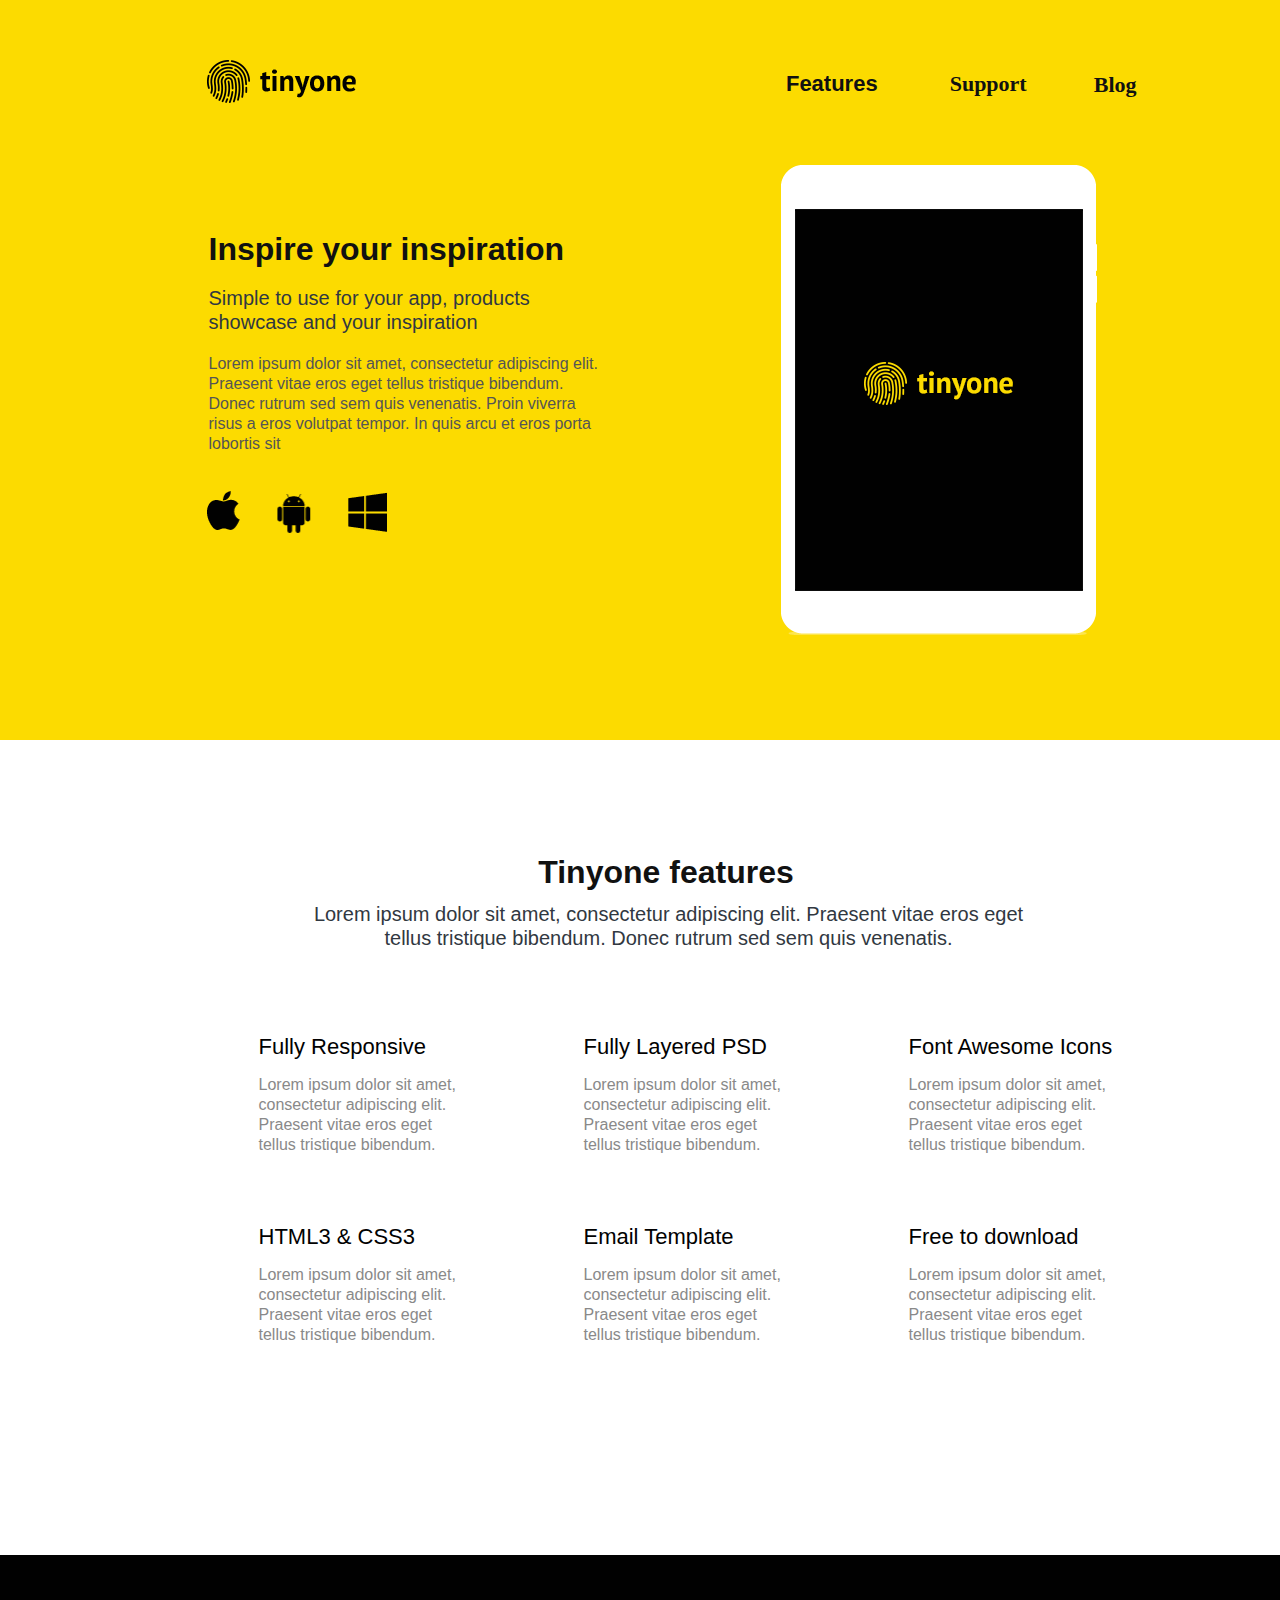
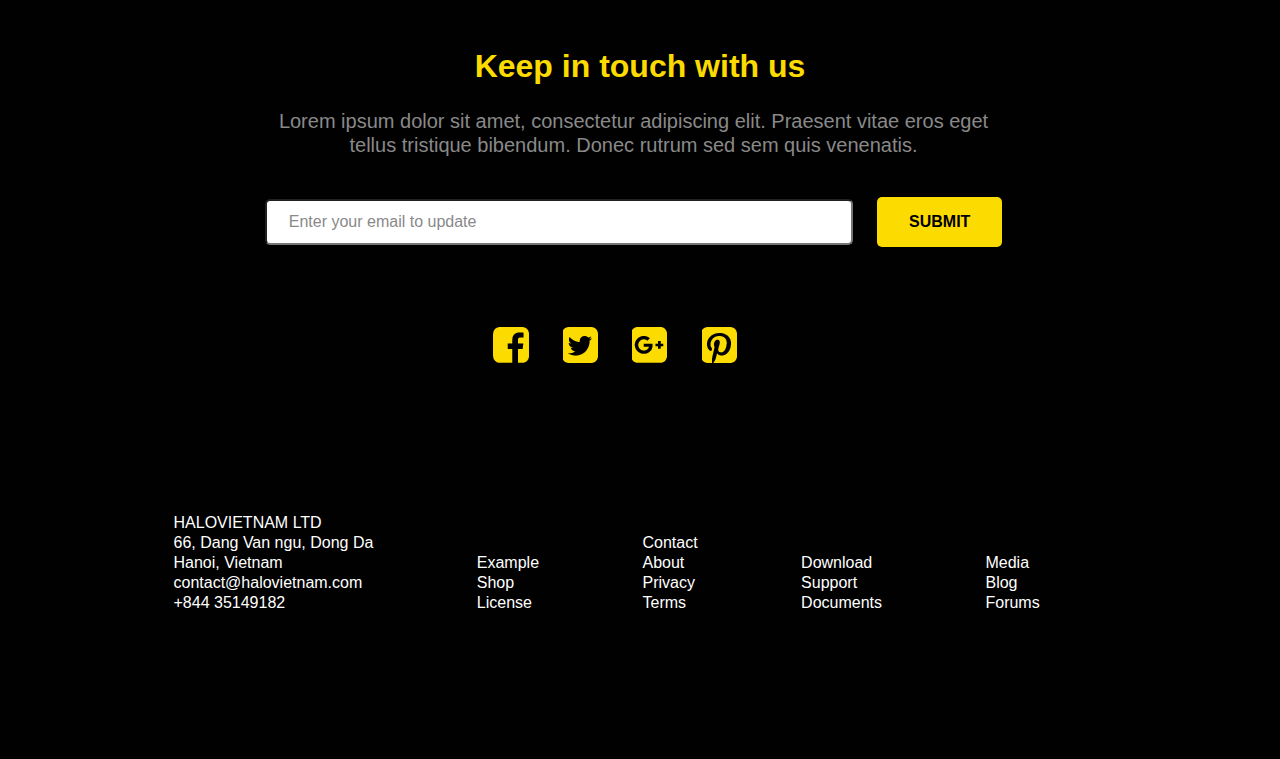
==== index.html @ fc3493f4 "Add files site" ====
<!DOCTYPE html>
<html lang="en">
<head>
	<meta charset="utf-8">
	<link rel="stylesheet" href="css/style.css">
	<title>Tinyone</title>
</head>
<body>
	<header class="main-header">
		<div class="container">
			<div class="header-logo">
				<img src="img/logo.png" alt="">
			</div>
			<nav class="main-nav">
				<ul>
					<li><a href="#"> Blog</a></li>
					<li><a href="#">Support</a> </li>
					<li><a href="#"> Features</a></li>
				</ul>
			</nav>
		<div class="promo">
			<div class="promo-text">
				<h2 class="promo-title">Inspire your inspiration</h2>
				<p class="promo-text-1">Simple to use for your app, products showcase
					 and
					your inspiration</p>
				<p class="promo-text-2">Lorem ipsum dolor sit amet, consectetur
					 adipiscing elit. Praesent vitae eros eget tellus tristique bibendum.
					  Donec rutrum sed sem quis venenatis. Proin viverra risus a eros
						 volutpat tempor. In quis arcu et eros porta lobortis sit </p>
				<div class="platforms-icon">
					<div class="icon-ios">iOS</div>
					<div class="icon-android">Android</div>
					<div class="icon-windows">Windows</div>
			</div>
			</div>

				<div class="ipad-promo">
					<img src="img/ipad.png" width="316px" height="470px" alt="">
				</div>


				<div class="slider-promo"></div>
				<div class="slider-promo"></div>
				<div class="slider-promo"></div>
			</div>
		  </div>
	</header>
	<main class="container">
		<div class="features-header">
			<h2 class="features-title">Tinyone features</h2>
			<p>Lorem ipsum dolor sit amet, consectetur adipiscing elit. Praesent vitae eros eget tellus tristique bibendum. Donec rutrum sed sem quis venenatis.</p>
		</div>
		<section class="features">
			<div class="features-item">
				<div class="pad-icon features-icon"></div>
				<b class="features-name">Fully Responsive</b>
				<p class="features-description">Lorem ipsum dolor sit amet, consectetur adipiscing elit. Praesent vitae eros eget tellus tristique bibendum.</p>
			</div>

			<div class="features-item">
				<div class="psd-icon features-icon"></div>
				<b class="features-name">Fully Layered PSD</b>
				<p class="features-description">Lorem ipsum dolor sit amet, consectetur adipiscing elit. Praesent vitae eros eget tellus tristique bibendum.</p>
			</div>

			<div class="features-item">
				<div class="folder-icon features-icon"></div>
				<b class="features-name">Font Awesome Icons</b>
				<p class="features-description">Lorem ipsum dolor sit amet, consectetur adipiscing elit. Praesent vitae eros eget tellus tristique bibendum.</p>
			</div>

			<div class="features-item">
				<div class="tag-icon features-icon"></div>
				<b class="features-name">HTML3 &amp; CSS3</b>
				<p class="features-description">Lorem ipsum dolor sit amet, consectetur adipiscing elit. Praesent vitae eros eget tellus tristique bibendum.</p>
			</div>

			<div class="features-item">
				<div class="mail-icon features-icon"></div>
				<b class="features-name">Email Template</b>
				<p class="features-description">Lorem ipsum dolor sit amet, consectetur adipiscing elit. Praesent vitae eros eget tellus tristique bibendum.</p>
			</div>

			<div class="features-item">
				<div class="download-icon features-icon"></div>
				<b class="features-name">Free to download</b>
				<p class="features-description">Lorem ipsum dolor sit amet, consectetur adipiscing elit. Praesent vitae eros eget tellus tristique bibendum.</p>
			</div>
		</section>
	</main>
	<div class="feedback">
		<div class="container">
				<h2 class="feedback-title">Keep in touch with us</h2>
				<p >Lorem ipsum dolor sit amet, consectetur adipiscing elit. Praesent vitae eros eget tellus tristique bibendum. Donec rutrum sed sem quis venenatis.</p>
			<form class="feedback-form" action="#" method="post">
					<input type="Email" name="Email" placeholder="Enter your email to update">
					<button class="submit">Submit</button>
			</form>
		</div>
	</div>
	<footer>
		<div class="container">
			<div class="footer-social">
				<a class="social-btn social-fb" href="#">FaceBook</a>
				<a class="social-btn social-tw" href="#">Twiter</a>
				<a class="social-btn social-google" href="#">Google</a>
				<a class="social-btn social-pt" href="#">PT</a>
			</div>
		<div class="footer-bottom">
			<div class="footer-info">
				<p>HALOVIETNAM LTD<br>
			66, Dang Van ngu, Dong Da<br>
			Hanoi, Vietnam<br>
			contact@halovietnam.com<br>
			+844 35149182</p>
			</div>
			<div class="footer-nav">
				<div class="link-block-1">
					<ul>
						<li><a href="#">Example</a></li>
						<li><a href="#">Shop</a></li>
						<li><a href="#">License</a></li>
					</ul>
				</div>
				<div class="link-block-2">
					<ul>
						<li><a href="#">Contact</a></li>
						<li><a href="#">About</a></li>
						<li><a href="#">Privacy</a></li>
						<li><a href="#">Terms</a></li>
					</ul>
				</div>
				<div class="link-block-3">
					<ul>
						<li><a href="#">Download</a></li>
						<li><a href="#">Support</a></li>
						<li><a href="#">Documents</a></li>
					</ul>
				</div>
				<div class="link-block-4">
					<ul>
						<li><a href="#">Media</a></li>
						<li><a href="#">Blog</a></li>
						<li><a href="#">Forums</a></li>
					</ul>
				</div>
			</div>
		</div>
	</footer>
</body>
</html>
---- css/style.css ----
body {
	min-width: 960px;
	padding: 0;
	margin: 0;
	font-family: "PT Sans", sans-serif;
	font-size: 16px;
	line-height: 20px;
	color: #111;
	box-sizing: content-box;
}

.container{
	width: 993px;
	margin: 0 auto;

}

.main-header{
	background-color: #fcdb00;
	min-height: 740px;
}

.header-logo{
	padding-top: 60px;
	padding-left: 63px;
	float: left;

}

.main-nav{

}

.main-nav ul{

	padding: 0;
	margin: 0;
}

.main-nav li{
	font-family: Helvetica Neue, serif;
	margin-top: 75px;
	margin-left: 70px;
	padding: 0;
	display: inline-block;
	float: right;
	list-style: none;
	font-size: 22px;
	line-height: 20px;
	font-weight: bold;
}

.main-nav li:nth-of-type(2){
	margin-left: 70px;
	margin-top: 74px;
	padding-left: 2px;
}

.main-nav li:first-child{
	margin-left: 67px;
}

.main-nav li:last-child{
	font-family: "PT Sans", sans-serif;
	font-weight: normal;
	margin-top: 74px;
}

.main-nav a{
	text-decoration: none;
	color: #111;
	font-size: 22px;
	line-height: 20px;
	font-weight: bold;
}

.promo {
	clear: both;
	background-color: #fcdb00;

}

.promo-text{
	padding-top: 132px;
	margin-left: 65px;
	width: 395px;
	float: left;

}

.ipad-promo{
	padding-top: 57px;
	float: right;
	padding-right: 40px;
}

.promo-title{
	font-weight: bold;
	font-size: 32px;
	line-height: 18px;
	margin:0;

}

.promo-text-1{
	margin-top: 28px;
	padding-right: 2px;
	font-size: 20px ;
	line-height: 24px;
	color: #313841;
}

.promo-text-2{
	margin-top: 15px;
	font-size: 16px;
	line-height: 20px;
	color: #555555;
}

.platforms-icon div{
	height: 50px;
	width: 50px;
	padding-top: 34px;
	float: left;
	font-size:0px;
	background-size: 180px;
}

.icon-ios{
	background-image: url(../img/store-buttons.png);
	background-repeat: no-repeat;
	background-position: -10% 50% ;
	margin-left: -15px;
}

.icon-android{
	background-image: url(../img/store-buttons.png);
	background-repeat: no-repeat;
	background-position: 40% 50%;
	padding-left: 37px;
}

.icon-windows{
	background-image: url(../img/store-buttons.png);
	background-repeat: no-repeat;
	background-position: 105% 50%;
	padding-left: 12px;
}

.features{
	height: 470px;
}


.features-header{
	text-align: center;
	padding-bottom: 65px;
	padding-top: 89px;
	padding-left: 52px;
}

.features-title{
	font-size: 32px;
	line-height: 32px;
}

.features-header p{
	width: 750px;
	margin-top: -12px;
	padding-left: 98px;
	font-size: 20px;
	line-height: 24px;
	color: #313841;
}

.features-icon{
	position: absolute;
	float:left;
	width: 75px;
	height: 50px;
}

.pad-icon{
	background-image: url(../img/sprite.png);
	background-repeat: no-repeat;
	background-position: 16px -7px;
}

.psd-icon{
	background-image: url(../img/sprite.png);
	background-repeat: no-repeat;
	background-position: -54px -3px;
}

.folder-icon{
	background-image: url(../img/sprite.png);
	background-repeat: no-repeat;
	background-position: 100% -4px;
}

.tag-icon{
	background-image: url(../img/sprite.png);
	background-repeat: no-repeat;
	background-position: 12px 85%;
}

.mail-icon{
	background-image: url(../img/sprite.png);
	background-repeat: no-repeat;
	background-position: 53% 93%;
}

.download-icon{
	background-image: url(../img/sprite.png);
	background-repeat: no-repeat;
	background-position: 97% 93%;
}


.features-name{
	margin-left: 80px;
	font-weight: normal;
	font-size: 22px;
	line-height: 24px;
	color: #010101;
}

.features-description{
	margin-left: 80px;
	font-size: 16px;
	line-height: 20px;
	color: #898989;
}

.features-item{
	float: left;
	width: 290px;
	height: 190px;
	padding: 0;
	margin-left: 35px;
}

.feedback{
	clear: both;
	margin-top: 50px;
	background-color: #010101;
	text-align: center;
}

.feedback-title{
	padding-top: 95px;
	font-size: 32px;
	font-weight: bold;
	line-height: 32px;
	color: #fcdb00;
}

.feedback p{
	display: block;
	height: auto;
	width: 740px;
	padding-left: 120px;
	padding-bottom: 20px;
	font-size: 20px;
	line-height: 24px;
	color: #898989;
}

.feedback-form{
	width: 740px;
	padding-left: 120px;
}

input[type="Email"]{
	width:580px;
	height: 40px;
	border-radius: 5px;
}

.submit{
	border: none;
	width: 125px;
	height: 50px;
	margin-left: 20px;
	border-radius: 5px;
}

input[type="Email"]::-webkit-input-placeholder {
	padding-left: 20px;
	font-size: 16px;
	line-height: 20px;
    color: #898989;
	}

.submit{
	font-size: 16px;
	line-height: 24px;
	font-weight: bold;
	text-transform: uppercase;
	background-color: #fcdb00;
}

footer{
	background-color: #010101;
	font-size: 16px;
	line-height: 20px;
	color: #fff;
}

.footer-social{
	padding-top: 75px;
	text-align: center;
	margin-left: -45px;
}

.social-btn{
	display: inline-block;
	width: 40px;
	height: 40px;
	font-size: 0px;
}

.social-fb{
	background-image: url(../img/social-icon.png);
	background-repeat: no-repeat;
	background-position: 0 0;
}

.social-tw{
	background-image: url(../img/social-icon.png);
	background-repeat: no-repeat;
	background-position: -70px 0;
}

.social-google{
	background-image: url(../img/social-icon.png);
	background-repeat: no-repeat;
	background-position: -137px 0;
}

.social-pt{
	background-image: url(../img/social-icon.png);
	background-repeat: no-repeat;
	background-position: -205px 0;
}

.social-btn:not(:first-child){
	margin-left: 25px;
}

.footer-bottom{
	margin-top: 130px;
	padding-bottom: 130px;
	margin-left: 30px;
}

.footer-bottom div{
	display: inline-block;
}

.footer-nav li{
	list-style: none;
}

.footer-nav ul{
	padding: 0;
	margin: 0;
}

.footer-nav div{
	margin-left: 99px;
}

.footer-nav a{
	text-decoration: none;
	color: #fff;
}
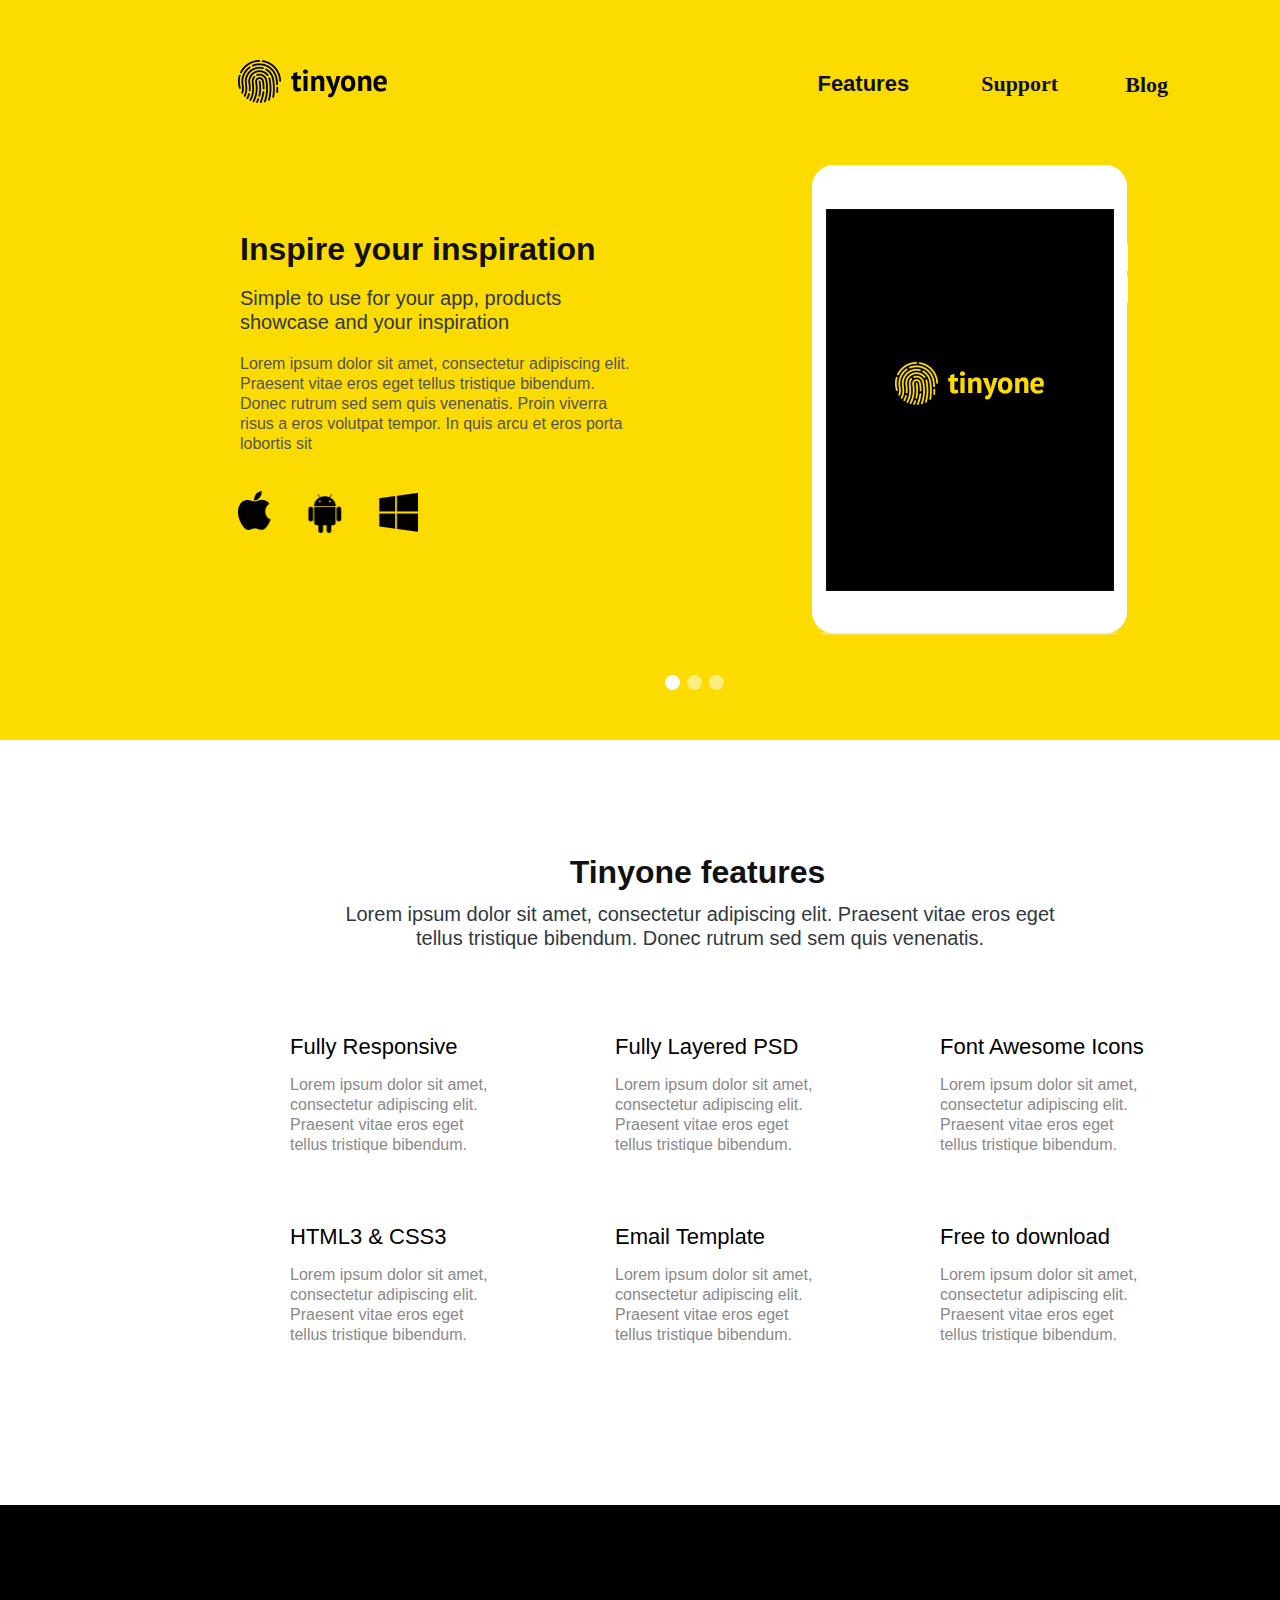
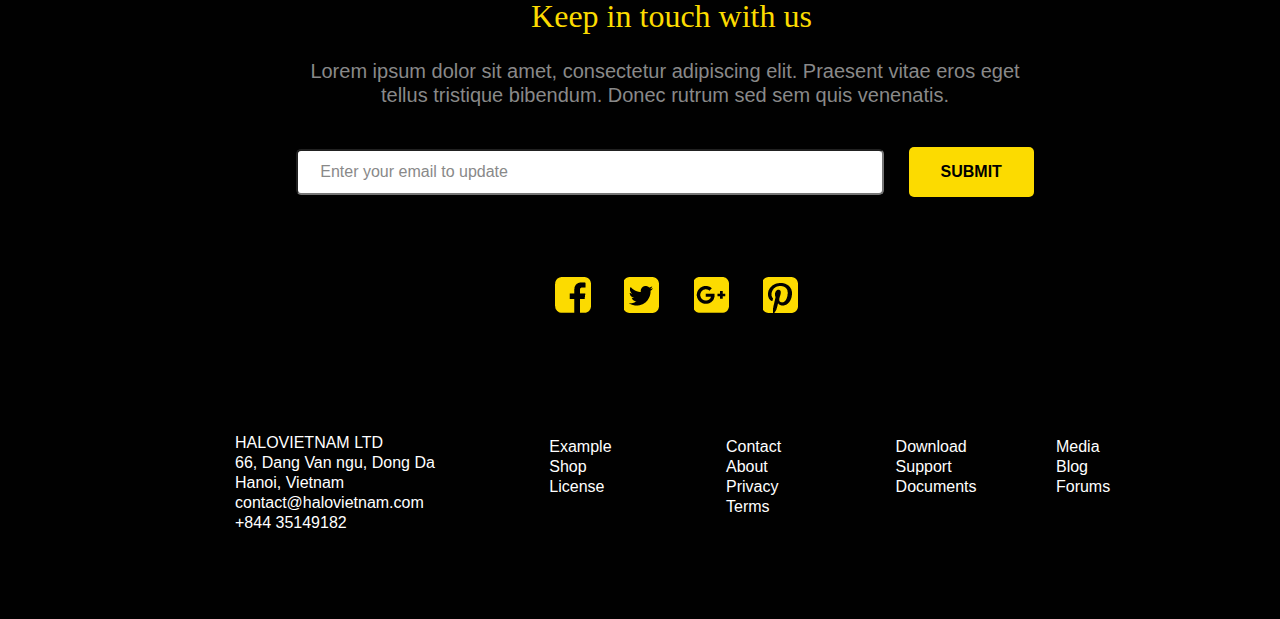
==== commit 99b0ecfa: "Add slider buttons" ====
--- a/index.html
+++ b/index.html
@@ -38,61 +38,79 @@
 				<div class="ipad-promo">
 					<img src="img/ipad.png" width="316px" height="470px" alt="">
 				</div>
-
-
-				<div class="slider-promo"></div>
-				<div class="slider-promo"></div>
-				<div class="slider-promo"></div>
+			  <input type="radio" name="point" id="slide1" checked>
+			<input type="radio" name="point" id="slide2">
+			<input type="radio" name="point" id="slide3">
+		 <div class="controls">
+		     <label for="slide1"></label>
+		     <label for="slide2"></label>
+		     <label for="slide3"></label>
+		 </div>
 			</div>
 		  </div>
 	</header>
 	<main class="container">
 		<div class="features-header">
 			<h2 class="features-title">Tinyone features</h2>
-			<p>Lorem ipsum dolor sit amet, consectetur adipiscing elit. Praesent vitae eros eget tellus tristique bibendum. Donec rutrum sed sem quis venenatis.</p>
+			<p>Lorem ipsum dolor sit amet, consectetur adipiscing elit. Praesent
+				vitae eros eget tellus tristique bibendum. Donec rutrum sed sem quis
+				venenatis.</p>
 		</div>
 		<section class="features">
 			<div class="features-item">
 				<div class="pad-icon features-icon"></div>
 				<b class="features-name">Fully Responsive</b>
-				<p class="features-description">Lorem ipsum dolor sit amet, consectetur adipiscing elit. Praesent vitae eros eget tellus tristique bibendum.</p>
+				<p class="features-description">Lorem ipsum dolor sit amet, consectetur
+					 adipiscing elit. Praesent vitae eros eget tellus tristique bibendum.</p>
 			</div>
 
 			<div class="features-item">
 				<div class="psd-icon features-icon"></div>
 				<b class="features-name">Fully Layered PSD</b>
-				<p class="features-description">Lorem ipsum dolor sit amet, consectetur adipiscing elit. Praesent vitae eros eget tellus tristique bibendum.</p>
+				<p class="features-description">Lorem ipsum dolor sit amet,
+					consectetur adipiscing elit. Praesent vitae eros eget tellus
+					tristique bibendum.</p>
 			</div>
 
 			<div class="features-item">
 				<div class="folder-icon features-icon"></div>
 				<b class="features-name">Font Awesome Icons</b>
-				<p class="features-description">Lorem ipsum dolor sit amet, consectetur adipiscing elit. Praesent vitae eros eget tellus tristique bibendum.</p>
+				<p class="features-description">Lorem ipsum dolor sit amet,
+					consectetur adipiscing elit. Praesent vitae eros eget tellus
+					tristique bibendum.</p>
 			</div>
 
 			<div class="features-item">
 				<div class="tag-icon features-icon"></div>
 				<b class="features-name">HTML3 &amp; CSS3</b>
-				<p class="features-description">Lorem ipsum dolor sit amet, consectetur adipiscing elit. Praesent vitae eros eget tellus tristique bibendum.</p>
+				<p class="features-description">Lorem ipsum dolor sit amet,
+					consectetur adipiscing elit. Praesent vitae eros eget tellus
+					tristique bibendum.</p>
 			</div>
 
 			<div class="features-item">
 				<div class="mail-icon features-icon"></div>
 				<b class="features-name">Email Template</b>
-				<p class="features-description">Lorem ipsum dolor sit amet, consectetur adipiscing elit. Praesent vitae eros eget tellus tristique bibendum.</p>
+				<p class="features-description">Lorem ipsum dolor sit amet,
+					consectetur adipiscing elit. Praesent vitae eros eget tellus
+					tristique bibendum.</p>
 			</div>
 
 			<div class="features-item">
 				<div class="download-icon features-icon"></div>
 				<b class="features-name">Free to download</b>
-				<p class="features-description">Lorem ipsum dolor sit amet, consectetur adipiscing elit. Praesent vitae eros eget tellus tristique bibendum.</p>
+				<p class="features-description">Lorem ipsum dolor sit amet,
+					consectetur adipiscing elit. Praesent vitae eros eget tellus
+					tristique bibendum.</p>
 			</div>
 		</section>
 	</main>
 	<div class="feedback">
 		<div class="container">
 				<h2 class="feedback-title">Keep in touch with us</h2>
-				<p >Lorem ipsum dolor sit amet, consectetur adipiscing elit. Praesent vitae eros eget tellus tristique bibendum. Donec rutrum sed sem quis venenatis.</p>
+				<p >Lorem ipsum dolor sit amet, consectetur adipiscing elit.
+					Praesent vitae eros eget tellus tristique bibendum. Donec rutrum
+					sed sem quis venenatis.</p>
 			<form class="feedback-form" action="#" method="post">
 					<input type="Email" name="Email" placeholder="Enter your email to update">
 					<button class="submit">Submit</button>
--- a/css/style.css
+++ b/css/style.css
@@ -1,154 +1,213 @@
 body {
-	min-width: 960px;
-	padding: 0;
-	margin: 0;
-	font-family: "PT Sans", sans-serif;
-	font-size: 16px;
-	line-height: 20px;
-	color: #111;
-	box-sizing: content-box;
+  width: 1343px;
+  padding: 0;
+  margin: 0;
+  font-family: "PT Sans", sans-serif;
+  font-size: 16px;
+  line-height: 20px;
+  color: #111;
+  box-sizing: border-box;
 }
 
 .container{
-	width: 993px;
-	margin: 0 auto;
+  width: 993px;
+  margin: 0 auto;
 
 }
 
 .main-header{
-	background-color: #fcdb00;
-	min-height: 740px;
+  background-color: #fcdb00;
+  min-height: 740px;
 }
 
 .header-logo{
-	padding-top: 60px;
-	padding-left: 63px;
-	float: left;
-
-}
-
-.main-nav{
+  padding-top: 60px;
+  padding-left: 63px;
+  float: left;
 
 }
 
 .main-nav ul{
 
-	padding: 0;
-	margin: 0;
+  padding: 0;
+  margin: 0;
 }
 
 .main-nav li{
-	font-family: Helvetica Neue, serif;
-	margin-top: 75px;
-	margin-left: 70px;
-	padding: 0;
-	display: inline-block;
-	float: right;
-	list-style: none;
-	font-size: 22px;
-	line-height: 20px;
-	font-weight: bold;
+  font-family: "Helvetica Neue", serif;
+  margin-top: 75px;
+  margin-left: 70px;
+  padding: 0;
+  display: inline-block;
+  float: right;
+  list-style: none;
+  font-size: 22px;
+  line-height: 20px;
+  font-weight: bold;
 }
 
 .main-nav li:nth-of-type(2){
-	margin-left: 70px;
-	margin-top: 74px;
-	padding-left: 2px;
+  margin-left: 70px;
+  margin-top: 74px;
+  padding-left: 2px;
 }
 
 .main-nav li:first-child{
-	margin-left: 67px;
+  margin-left: 67px;
 }
 
 .main-nav li:last-child{
-	font-family: "PT Sans", sans-serif;
-	font-weight: normal;
-	margin-top: 74px;
+  font-family: "PT Sans", sans-serif;
+  font-weight: normal;
+  margin-top: 74px;
 }
 
 .main-nav a{
-	text-decoration: none;
-	color: #111;
-	font-size: 22px;
-	line-height: 20px;
-	font-weight: bold;
+  text-decoration: none;
+  color: #111;
+  font-size: 22px;
+  line-height: 20px;
+  font-weight: bold;
 }
 
 .promo {
-	clear: both;
-	background-color: #fcdb00;
-
+  height: 620px;
+  width: inherit;
+  position: relative;
+  clear: both;
+}
+
+.clearfix{
+  clear: both;
+  height: 0;
 }
 
 .promo-text{
-	padding-top: 132px;
-	margin-left: 65px;
-	width: 395px;
-	float: left;
+  padding-top: 132px;
+  margin-left: 65px;
+  width: 395px;
+  float: left;
 
 }
 
 .ipad-promo{
-	padding-top: 57px;
-	float: right;
-	padding-right: 40px;
+  padding-top: 57px;
+  float: right;
+  padding-right: 40px;
 }
 
 .promo-title{
-	font-weight: bold;
-	font-size: 32px;
-	line-height: 18px;
-	margin:0;
+  font-weight: bold;
+  font-size: 32px;
+  line-height: 18px;
+  margin:0;
 
 }
 
 .promo-text-1{
-	margin-top: 28px;
-	padding-right: 2px;
-	font-size: 20px ;
-	line-height: 24px;
-	color: #313841;
+  margin-top: 28px;
+  padding-right: 2px;
+  font-size: 20px ;
+  line-height: 24px;
+  color: #313841;
 }
 
 .promo-text-2{
-	margin-top: 15px;
-	font-size: 16px;
-	line-height: 20px;
-	color: #555555;
+  margin-top: 15px;
+  font-size: 16px;
+  line-height: 20px;
+  color: #555555;
 }
 
 .platforms-icon div{
-	height: 50px;
-	width: 50px;
-	padding-top: 34px;
-	float: left;
-	font-size:0px;
-	background-size: 180px;
+  height: 50px;
+  width: 50px;
+  padding-top: 34px;
+  float: left;
+  font-size:0px;
+  background-size: 180px;
 }
 
 .icon-ios{
-	background-image: url(../img/store-buttons.png);
-	background-repeat: no-repeat;
-	background-position: -10% 50% ;
-	margin-left: -15px;
+  background-image: url(../img/store-buttons.png);
+  background-repeat: no-repeat;
+  background-position: -10% 50% ;
+  margin-left: -15px;
 }
 
 .icon-android{
-	background-image: url(../img/store-buttons.png);
-	background-repeat: no-repeat;
-	background-position: 40% 50%;
-	padding-left: 37px;
+  background-image: url(../img/store-buttons.png);
+  background-repeat: no-repeat;
+  background-position: 40% 50%;
+  padding-left: 37px;
 }
 
 .icon-windows{
-	background-image: url(../img/store-buttons.png);
-	background-repeat: no-repeat;
-	background-position: 105% 50%;
-	padding-left: 12px;
+  background-image: url(../img/store-buttons.png);
+  background-repeat: no-repeat;
+  background-position: 105% 50%;
+  padding-left: 12px;
+}
+
+
+/*Реализация слайдера*/
+
+.slider{
+  
+}
+
+.slides{
+  width: 100%;
+  height: 620px;
+  z-index: 1;
+  opacity: 0;
+}
+
+.slide1{
+  opacity: 1;
+}
+
+.overflow{
+  width: inherit;
+  height: inherit;
+  overflow: hidden;
+}
+
+
+
+
+/*Кнопки контроля*/
+.promo .controls {
+  position: absolute;
+  top: 567px;
+  left: 49%;
+
+}
+
+.promo > input{
+  display: none;
+}
+
+.promo label {
+  cursor: pointer;
+  display: inline-block;
+  height: 15px;
+  width: 15px;
+  margin-left: 3px;  
+  position: relative;
+  background-color: rgba(255, 255, 255, 0.5);
+  border-radius: 50%;
+}
+
+.promo label:hover, 
+#slide1:checked ~ .controls label:nth-of-type(1),
+#slide2:checked ~ .controls label:nth-of-type(2),
+#slide3:checked ~ .controls label:nth-of-type(3){
+  background: #fff;
 }
 
 .features{
-	height: 470px;
+	height: 420px;
 }
 
 
@@ -195,7 +254,7 @@
 .folder-icon{
 	background-image: url(../img/sprite.png);
 	background-repeat: no-repeat;
-	background-position: 100% -4px;
+	background-position: 103% -4px;
 }
 
 .tag-icon{
@@ -213,7 +272,7 @@
 .download-icon{
 	background-image: url(../img/sprite.png);
 	background-repeat: no-repeat;
-	background-position: 97% 93%;
+	background-position: 109% 93%;
 }
 
 
@@ -249,8 +308,9 @@
 
 .feedback-title{
 	padding-top: 95px;
+	font-family: "PT Sans";
 	font-size: 32px;
-	font-weight: bold;
+	font-weight: normal;
 	line-height: 32px;
 	color: #fcdb00;
 }
@@ -301,6 +361,8 @@
 }
 
 footer{
+	padding-left: 60px;
+	padding-bottom: 0px;
 	background-color: #010101;
 	font-size: 16px;
 	line-height: 20px;
@@ -349,13 +411,14 @@
 }
 
 .footer-bottom{
-	margin-top: 130px;
-	padding-bottom: 130px;
+	margin-top: 100px;
+	padding-bottom: 70px;
 	margin-left: 30px;
 }
 
 .footer-bottom div{
 	display: inline-block;
+	vertical-align: top;
 }
 
 .footer-nav li{
@@ -365,10 +428,15 @@
 .footer-nav ul{
 	padding: 0;
 	margin: 0;
+	padding-top: 20px;
 }
 
 .footer-nav div{
-	margin-left: 99px;
+	margin-left: 110px;
+}
+
+.footer-nav div:last-child{
+	margin-left: 75px;
 }
 
 .footer-nav a{
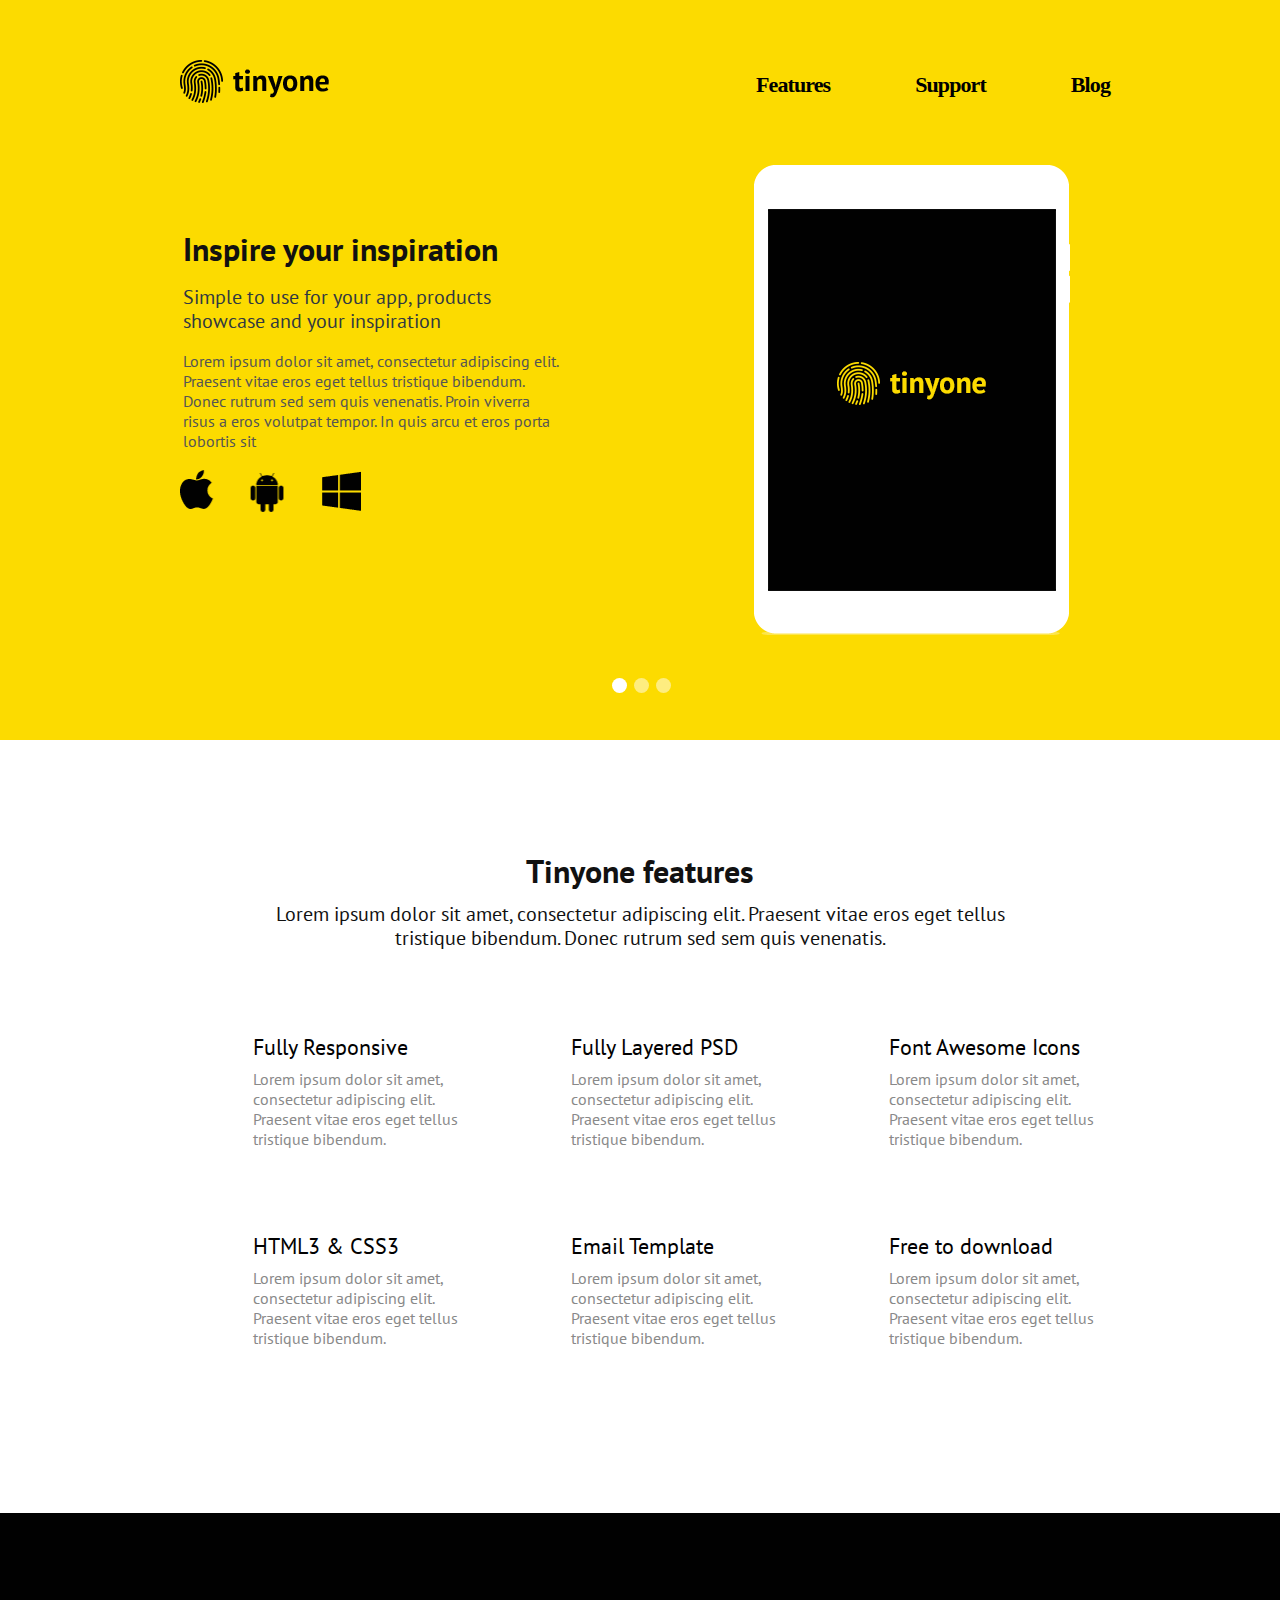
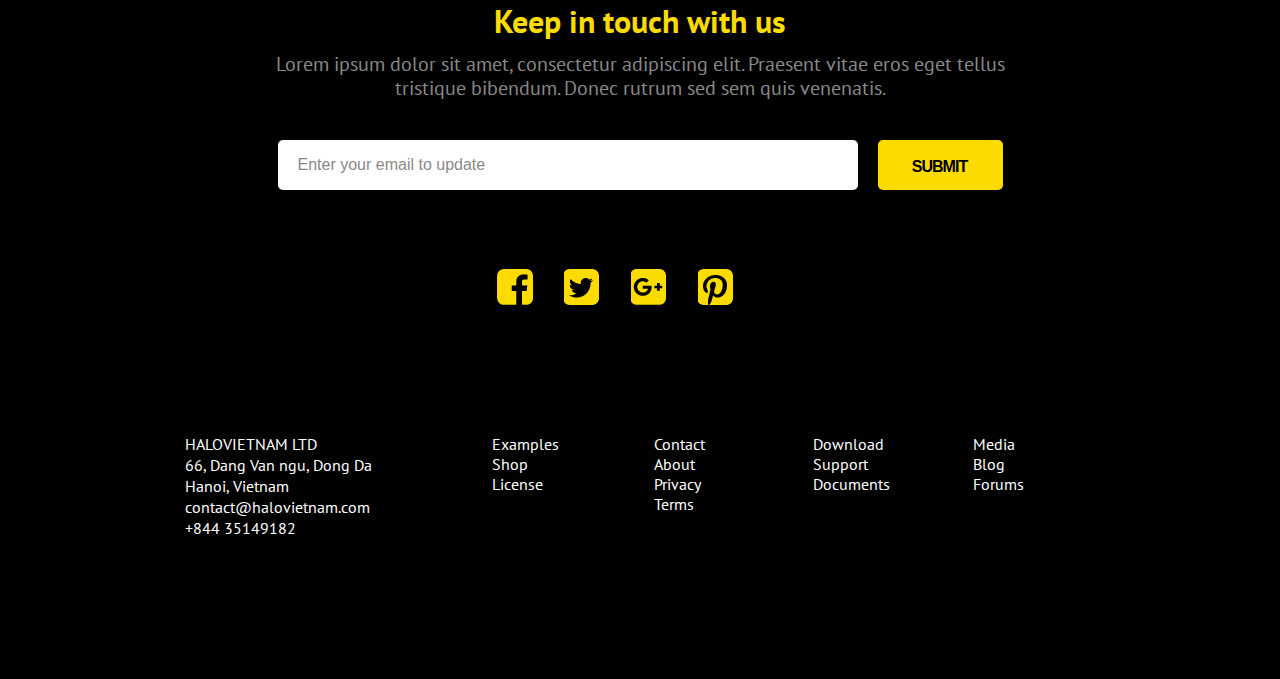
==== commit 0aca645e: "Переделал верстку на флексах" ====
--- a/index.html
+++ b/index.html
@@ -1,170 +1,173 @@
 <!DOCTYPE html>
 <html lang="en">
-<head>
-	<meta charset="utf-8">
-	<link rel="stylesheet" href="css/style.css">
-	<title>Tinyone</title>
-</head>
-<body>
-	<header class="main-header">
-		<div class="container">
-			<div class="header-logo">
-				<img src="img/logo.png" alt="">
-			</div>
-			<nav class="main-nav">
-				<ul>
-					<li><a href="#"> Blog</a></li>
-					<li><a href="#">Support</a> </li>
-					<li><a href="#"> Features</a></li>
-				</ul>
-			</nav>
-		<div class="promo">
-			<div class="promo-text">
-				<h2 class="promo-title">Inspire your inspiration</h2>
-				<p class="promo-text-1">Simple to use for your app, products showcase
-					 and
-					your inspiration</p>
-				<p class="promo-text-2">Lorem ipsum dolor sit amet, consectetur
-					 adipiscing elit. Praesent vitae eros eget tellus tristique bibendum.
-					  Donec rutrum sed sem quis venenatis. Proin viverra risus a eros
-						 volutpat tempor. In quis arcu et eros porta lobortis sit </p>
-				<div class="platforms-icon">
-					<div class="icon-ios">iOS</div>
-					<div class="icon-android">Android</div>
-					<div class="icon-windows">Windows</div>
-			</div>
-			</div>
-
-				<div class="ipad-promo">
-					<img src="img/ipad.png" width="316px" height="470px" alt="">
-				</div>
-			  <input type="radio" name="point" id="slide1" checked>
-			<input type="radio" name="point" id="slide2">
-			<input type="radio" name="point" id="slide3">
-		 <div class="controls">
-		     <label for="slide1"></label>
-		     <label for="slide2"></label>
-		     <label for="slide3"></label>
-		 </div>
-			</div>
-		  </div>
-	</header>
-	<main class="container">
-		<div class="features-header">
-			<h2 class="features-title">Tinyone features</h2>
-			<p>Lorem ipsum dolor sit amet, consectetur adipiscing elit. Praesent
-				vitae eros eget tellus tristique bibendum. Donec rutrum sed sem quis
-				venenatis.</p>
-		</div>
-		<section class="features">
-			<div class="features-item">
-				<div class="pad-icon features-icon"></div>
-				<b class="features-name">Fully Responsive</b>
-				<p class="features-description">Lorem ipsum dolor sit amet, consectetur
-					 adipiscing elit. Praesent vitae eros eget tellus tristique bibendum.</p>
-			</div>
-
-			<div class="features-item">
-				<div class="psd-icon features-icon"></div>
-				<b class="features-name">Fully Layered PSD</b>
-				<p class="features-description">Lorem ipsum dolor sit amet,
-					consectetur adipiscing elit. Praesent vitae eros eget tellus
-					tristique bibendum.</p>
-			</div>
-
-			<div class="features-item">
-				<div class="folder-icon features-icon"></div>
-				<b class="features-name">Font Awesome Icons</b>
-				<p class="features-description">Lorem ipsum dolor sit amet,
-					consectetur adipiscing elit. Praesent vitae eros eget tellus
-					tristique bibendum.</p>
-			</div>
-
-			<div class="features-item">
-				<div class="tag-icon features-icon"></div>
-				<b class="features-name">HTML3 &amp; CSS3</b>
-				<p class="features-description">Lorem ipsum dolor sit amet,
-					consectetur adipiscing elit. Praesent vitae eros eget tellus
-					tristique bibendum.</p>
-			</div>
-
-			<div class="features-item">
-				<div class="mail-icon features-icon"></div>
-				<b class="features-name">Email Template</b>
-				<p class="features-description">Lorem ipsum dolor sit amet,
-					consectetur adipiscing elit. Praesent vitae eros eget tellus
-					tristique bibendum.</p>
-			</div>
-
-			<div class="features-item">
-				<div class="download-icon features-icon"></div>
-				<b class="features-name">Free to download</b>
-				<p class="features-description">Lorem ipsum dolor sit amet,
-					consectetur adipiscing elit. Praesent vitae eros eget tellus
-					tristique bibendum.</p>
-			</div>
-		</section>
-	</main>
-	<div class="feedback">
-		<div class="container">
-				<h2 class="feedback-title">Keep in touch with us</h2>
-				<p >Lorem ipsum dolor sit amet, consectetur adipiscing elit.
-					Praesent vitae eros eget tellus tristique bibendum. Donec rutrum
-					sed sem quis venenatis.</p>
-			<form class="feedback-form" action="#" method="post">
-					<input type="Email" name="Email" placeholder="Enter your email to update">
-					<button class="submit">Submit</button>
-			</form>
-		</div>
-	</div>
-	<footer>
-		<div class="container">
-			<div class="footer-social">
-				<a class="social-btn social-fb" href="#">FaceBook</a>
-				<a class="social-btn social-tw" href="#">Twiter</a>
-				<a class="social-btn social-google" href="#">Google</a>
-				<a class="social-btn social-pt" href="#">PT</a>
-			</div>
-		<div class="footer-bottom">
-			<div class="footer-info">
-				<p>HALOVIETNAM LTD<br>
-			66, Dang Van ngu, Dong Da<br>
-			Hanoi, Vietnam<br>
-			contact@halovietnam.com<br>
-			+844 35149182</p>
-			</div>
-			<div class="footer-nav">
-				<div class="link-block-1">
-					<ul>
-						<li><a href="#">Example</a></li>
-						<li><a href="#">Shop</a></li>
-						<li><a href="#">License</a></li>
-					</ul>
-				</div>
-				<div class="link-block-2">
-					<ul>
-						<li><a href="#">Contact</a></li>
-						<li><a href="#">About</a></li>
-						<li><a href="#">Privacy</a></li>
-						<li><a href="#">Terms</a></li>
-					</ul>
-				</div>
-				<div class="link-block-3">
-					<ul>
-						<li><a href="#">Download</a></li>
-						<li><a href="#">Support</a></li>
-						<li><a href="#">Documents</a></li>
-					</ul>
-				</div>
-				<div class="link-block-4">
-					<ul>
-						<li><a href="#">Media</a></li>
-						<li><a href="#">Blog</a></li>
-						<li><a href="#">Forums</a></li>
-					</ul>
-				</div>
-			</div>
-		</div>
-	</footer>
-</body>
-</html>
+   <head>
+      <meta charset="utf-8">
+      <link href="https://fonts.googleapis.com/css?family=PT+Sans:400,700" rel="stylesheet">
+      <link rel="stylesheet" href="css/style.css">
+      <title>Tinyone</title>
+   </head>
+   <body>
+      <header class="main-header slide1-bg">
+         <div class="container">
+            <div class="header-wrapper">
+               <div class="header-logo">
+                  <img class="header-logo__image" src="img/logo.png" alt="Изображение Ipad">
+               </div>
+               <nav class="main-nav">
+                  <ul class="main-nav__list">
+                     <li class="main-nav__item"><a class="main-nav__link" href="#">Features</a></li>
+                     <li class="main-nav__item"><a class="main-nav__link" href="#">Support</a> </li>
+                     <li class="main-nav__item"><a class="main-nav__link" href="#">Blog</a></li>
+                  </ul>
+               </nav>
+            </div>
+            <div class="promo">
+               <div class="promo-slide">
+                  <div class="promo__info">
+                     <div class="promo-info__wrapper">
+                        <h2 class="promo__title">Inspire your inspiration</h2>
+                        <p class="promo__slogan">Simple to use for your app, products showcase
+                           and
+                           your inspiration
+                        </p>
+                        <p class="promo__text">Lorem ipsum dolor sit amet, consectetur
+                           adipiscing elit. Praesent vitae eros eget tellus tristique bibendum.
+                           Donec rutrum sed sem quis venenatis. Proin viverra risus a eros
+                           volutpat tempor. In quis arcu et eros porta lobortis sit 
+                        </p>
+                     </div>
+                     <div class="promo__platforms platforms">
+                        <div class="platforms__icon ios">iOS</div>
+                        <div class="platforms__icon android">Android</div>
+                        <div class="platforms__icon windows">Windows</div>
+                     </div>
+                  </div>
+                  <div class="ipad-promo">
+                     <img src="img/ipad.png" width="316" height="470" alt="">
+                  </div>
+               </div>
+               <div class="controls">
+                  <button class="controls__button slide1 slider-active"></button>
+                  <button class="controls__button slide2"></button>
+                  <button class="controls__button slide3"></button>
+               </div>
+            </div>
+         </div>
+      </header>
+      <main class="container">
+         <div class="features">
+            <div class="features__header">
+               <h2 class="features__title">Tinyone features</h2>
+               <p class="features__title-text">Lorem ipsum dolor sit amet, consectetur adipiscing elit. Praesent
+                  vitae eros eget tellus tristique bibendum. Donec rutrum sed sem quis
+                  venenatis.
+               </p>
+            </div>
+            <div class="features__list">
+               <section class="features__item">
+                  <div class="pad-icon features__icon"></div>
+                  <b class="features__name">Fully Responsive</b>
+                  <p class="features__description">Lorem ipsum dolor sit amet, consectetur
+                     adipiscing elit. Praesent vitae eros eget tellus tristique bibendum.
+                  </p>
+               </section>
+               <section class="features__item">
+                  <div class="psd-icon features__icon"></div>
+                  <b class="features__name">Fully Layered PSD</b>
+                  <p class="features__description">Lorem ipsum dolor sit amet,
+                     consectetur adipiscing elit. Praesent vitae eros eget tellus
+                     tristique bibendum.
+                  </p>
+               </section>
+               <section class="features__item">
+                  <div class="folder-icon features__icon"></div>
+                  <b class="features__name">Font Awesome Icons</b>
+                  <p class="features__description">Lorem ipsum dolor sit amet,
+                     consectetur adipiscing elit. Praesent vitae eros eget tellus
+                     tristique bibendum.
+                  </p>
+               </section>
+               <section class="features__item">
+                  <div class="tag-icon features__icon"></div>
+                  <b class="features__name">HTML3 &amp; CSS3</b>
+                  <p class="features__description">Lorem ipsum dolor sit amet,
+                     consectetur adipiscing elit. Praesent vitae eros eget tellus
+                     tristique bibendum.
+                  </p>
+               </section>
+               <section class="features__item">
+                  <div class="mail-icon features__icon"></div>
+                  <b class="features__name">Email Template</b>
+                  <p class="features__description">Lorem ipsum dolor sit amet,
+                     consectetur adipiscing elit. Praesent vitae eros eget tellus
+                     tristique bibendum.
+                  </p>
+               </section>
+               <section class="features__item">
+                  <div class="download-icon features__icon"></div>
+                  <b class="features__name">Free to download</b>
+                  <p class="features__description">Lorem ipsum dolor sit amet,
+                     consectetur adipiscing elit. Praesent vitae eros eget tellus
+                     tristique bibendum.
+                  </p>
+               </section>
+            </div>
+         </div>
+      </main>
+      <footer>
+         <div class="container">
+            <div class="feedback">
+               <h2 class="feedback__title">Keep in touch with us</h2>
+               <p class="feedback__text">Lorem ipsum dolor sit amet, consectetur adipiscing elit.
+                  Praesent vitae eros eget tellus tristique bibendum. Donec rutrum
+                  sed sem quis venenatis.
+               </p>
+               <form class="feedback__form" action="#" method="post">
+                  <input class="feedback__input" type="Email" name="Email" placeholder="Enter your email to update">
+                  <button class="feedback__button">Submit</button>
+               </form>
+            </div>
+            <div class="footer-social socials">
+               <a class="socials__btn socials__fb" href="#">FaceBook</a>
+               <a class="socials__btn socials__tw" href="#">Twiter</a>
+               <a class="socials__btn socials__google" href="#">Google</a>
+               <a class="socials__btn socials__pt" href="#">PT</a>
+            </div>
+            <div class="footer-bottom">
+               <div class="footer-bottom__info">
+                  <p class="footer-bottom__contacts">HALOVIETNAM LTD<br>
+                     66, Dang Van ngu, Dong Da<br>
+                     Hanoi, Vietnam<br>
+                     contact@halovietnam.com<br>
+                     +844 35149182
+                  </p>
+               </div>
+               <div class="footer-nav">
+                  <ul class="footer-nav__list">
+                     <li class="footer-nav__item"><a class="footer-link" href="#">Examples</a></li>
+                     <li class="footer-nav__item"><a class="footer-link" href="#">Shop</a></li>
+                     <li class="footer-nav__item"><a class="footer-link" href="#">License</a></li>
+                  </ul>
+                  <ul class="footer-nav__list">
+                     <li class="footer-nav__item"><a class="footer-link" href="#">Contact</a></li>
+                     <li class="footer-nav__item"><a class="footer-link" href="#">About</a></li>
+                     <li class="footer-nav__item"><a class="footer-link" href="#">Privacy</a></li>
+                     <li class="footer-nav__item"><a class="footer-link" href="#">Terms</a></li>
+                  </ul>
+                  <ul class="footer-nav__list">
+                     <li class="footer-nav__item"><a class="footer-link" href="#">Download</a></li>
+                     <li class="footer-nav__item"><a class="footer-link" href="#">Support</a></li>
+                     <li class="footer-nav__item"><a class="footer-link" href="#">Documents</a></li>
+                  </ul>
+                  <ul class="footer-nav__list">
+                     <li class="footer-nav__item"><a class="footer-link" href="#">Media</a></li>
+                     <li class="footer-nav__item"><a class="footer-link" href="#">Blog</a></li>
+                     <li class="footer-nav__item"><a class="footer-link" href="#">Forums</a></li>
+                  </ul>
+               </div>
+            </div>
+         </div>
+      </footer>
+      <script src="js/script.js"></script>
+   </body>
+</html>--- a/css/style.css
+++ b/css/style.css
@@ -1,445 +1,705 @@
-body {
-  width: 1343px;
-  padding: 0;
-  margin: 0;
-  font-family: "PT Sans", sans-serif;
-  font-size: 16px;
-  line-height: 20px;
-  color: #111;
-  box-sizing: border-box;
-}
-
-.container{
-  width: 993px;
-  margin: 0 auto;
-
-}
-
-.main-header{
-  background-color: #fcdb00;
-  min-height: 740px;
-}
-
-.header-logo{
-  padding-top: 60px;
-  padding-left: 63px;
-  float: left;
-
-}
-
-.main-nav ul{
-
-  padding: 0;
-  margin: 0;
-}
-
-.main-nav li{
-  font-family: "Helvetica Neue", serif;
-  margin-top: 75px;
-  margin-left: 70px;
-  padding: 0;
-  display: inline-block;
-  float: right;
-  list-style: none;
-  font-size: 22px;
-  line-height: 20px;
-  font-weight: bold;
-}
-
-.main-nav li:nth-of-type(2){
-  margin-left: 70px;
-  margin-top: 74px;
-  padding-left: 2px;
-}
-
-.main-nav li:first-child{
-  margin-left: 67px;
-}
-
-.main-nav li:last-child{
-  font-family: "PT Sans", sans-serif;
-  font-weight: normal;
-  margin-top: 74px;
-}
-
-.main-nav a{
-  text-decoration: none;
-  color: #111;
-  font-size: 22px;
-  line-height: 20px;
-  font-weight: bold;
-}
-
-.promo {
-  height: 620px;
-  width: inherit;
-  position: relative;
-  clear: both;
-}
-
-.clearfix{
-  clear: both;
-  height: 0;
-}
-
-.promo-text{
-  padding-top: 132px;
-  margin-left: 65px;
-  width: 395px;
-  float: left;
-
-}
-
-.ipad-promo{
-  padding-top: 57px;
-  float: right;
-  padding-right: 40px;
-}
-
-.promo-title{
-  font-weight: bold;
-  font-size: 32px;
-  line-height: 18px;
-  margin:0;
-
-}
-
-.promo-text-1{
-  margin-top: 28px;
-  padding-right: 2px;
-  font-size: 20px ;
-  line-height: 24px;
-  color: #313841;
-}
-
-.promo-text-2{
-  margin-top: 15px;
-  font-size: 16px;
-  line-height: 20px;
-  color: #555555;
-}
-
-.platforms-icon div{
-  height: 50px;
-  width: 50px;
-  padding-top: 34px;
-  float: left;
-  font-size:0px;
-  background-size: 180px;
-}
-
-.icon-ios{
-  background-image: url(../img/store-buttons.png);
-  background-repeat: no-repeat;
-  background-position: -10% 50% ;
-  margin-left: -15px;
-}
-
-.icon-android{
-  background-image: url(../img/store-buttons.png);
-  background-repeat: no-repeat;
-  background-position: 40% 50%;
-  padding-left: 37px;
-}
-
-.icon-windows{
-  background-image: url(../img/store-buttons.png);
-  background-repeat: no-repeat;
-  background-position: 105% 50%;
-  padding-left: 12px;
-}
-
-
-/*Реализация слайдера*/
-
-.slider{
-  
-}
-
-.slides{
-  width: 100%;
-  height: 620px;
-  z-index: 1;
-  opacity: 0;
-}
-
-.slide1{
-  opacity: 1;
-}
-
-.overflow{
-  width: inherit;
-  height: inherit;
-  overflow: hidden;
-}
-
-
-
+body
+{
+    font-family: 'PT Sans', sans-serif;
+    font-size: 16px;
+    line-height: 20px;
+
+    margin: 0;
+    padding: 0;
+
+    color: #111;
+}
+
+.container
+{
+    -webkit-box-sizing: border-box;
+            box-sizing: border-box;
+    width: 960px;
+    margin: 0 auto;
+    padding: 0 10px;
+}
+
+.main-header
+{
+    -webkit-transition: background-color .8s ease;
+         -o-transition: background-color .8s ease;
+            transition: background-color .8s ease;
+}
+
+
+.slide1-bg
+{
+    background-color: #fcdb00;
+}
+
+
+.slide2-bg
+{
+    background-color: rgb(255, 96, 48);
+}
+
+
+.slide3-bg
+{
+    background-color: rgb(48, 179, 255);
+}
+
+
+.header-wrapper
+{
+    display: -webkit-box;
+    display: -ms-flexbox;
+    display: flex;
+
+    margin-bottom: 58px;
+    padding-top: 50px;
+    padding-left: 10px;
+
+    -webkit-box-pack: justify;
+    -ms-flex-pack: justify;
+    justify-content: space-between;
+}
+
+.header-logo
+{
+    padding-top: 10px;
+}
+
+.main-nav__list
+{
+    display: -webkit-box;
+    display: -ms-flexbox;
+    display: flex;
+
+    width: 354px;
+    margin: 0;
+    padding: 0;
+    padding-top: 25px;
+
+    -webkit-box-pack: justify;
+    -ms-flex-pack: justify;
+    justify-content: space-between;
+}
+
+.main-nav__item
+{
+    font-family: 'Helvetica Neue', serif;
+    font-size: 22px;
+    font-weight: bold;
+    line-height: 20px;
+
+    padding: 0;
+
+    list-style: none;
+}
+
+.main-nav__link:first-child
+{
+    letter-spacing: -.9px;
+}
+
+.main-nav__link
+{
+    text-decoration: none;
+
+    color: #000;
+}
+
+.main-nav__link:hover{
+    color: rgb(90, 52, 181);
+}
+
+.promo
+{
+    position: relative;
+}
+
+
+.promo-slide
+{
+    display: -webkit-box;
+    display: -ms-flexbox;
+    display: flex;
+
+    min-height: 575px;
+    padding-right: 40px;
+
+    -webkit-box-pack: justify;
+    -ms-flex-pack: justify;
+    justify-content: space-between;
+}
+
+.promo__info
+{
+    width: 395px;
+    padding-top: 75px;
+}
+
+.promo-info__wrapper
+{
+    padding-left: 13px;
+}
+
+
+
+
+
+.promo__title
+{
+    font-size: 32px;
+    font-weight: bold;
+    line-height: 18px;
+
+    margin: 0;
+    margin-bottom: 27px;
+}
+
+.promo__slogan
+{
+    font-size: 20px ;
+    line-height: 24px;
+
+    margin: 0;
+    margin-bottom: 18px;
+    padding-right: 2px;
+
+    color: #313841;
+}
+
+.promo__text
+{
+    font-size: 16px;
+    line-height: 20px;
+
+    margin: 0;
+    margin-bottom: 15px;
+
+    color: #555;
+}
+
+.promo__platforms
+{
+    display: -webkit-box;
+    display: -ms-flexbox;
+    display: flex;
+
+    width: 200px;
+
+    -webkit-box-pack: justify;
+    -ms-flex-pack: justify;
+    justify-content: space-between;
+}
+
+.platforms__icon
+{
+    font-size: 0;
+
+    width: 50px;
+    height: 50px;
+
+    background-size: 180px;
+}
+
+.ios
+{
+    background-image: url(../img/store-buttons.png);
+    background-repeat: no-repeat;
+    background-position: -8% 50% ;
+}
+
+.android
+{
+    background-image: url(../img/store-buttons.png);
+    background-repeat: no-repeat;
+    background-position: 50% 50%;
+}
+
+.windows
+{
+    background-image: url(../img/store-buttons.png);
+    background-repeat: no-repeat;
+    background-position: 107% 50%;
+}
 
 /*Кнопки контроля*/
-.promo .controls {
-  position: absolute;
-  top: 567px;
-  left: 49%;
-
-}
-
-.promo > input{
-  display: none;
-}
-
-.promo label {
-  cursor: pointer;
-  display: inline-block;
-  height: 15px;
-  width: 15px;
-  margin-left: 3px;  
-  position: relative;
-  background-color: rgba(255, 255, 255, 0.5);
-  border-radius: 50%;
-}
-
-.promo label:hover, 
-#slide1:checked ~ .controls label:nth-of-type(1),
-#slide2:checked ~ .controls label:nth-of-type(2),
-#slide3:checked ~ .controls label:nth-of-type(3){
-  background: #fff;
-}
-
-.features{
-	height: 420px;
-}
-
-
-.features-header{
-	text-align: center;
-	padding-bottom: 65px;
-	padding-top: 89px;
-	padding-left: 52px;
-}
-
-.features-title{
-	font-size: 32px;
-	line-height: 32px;
-}
-
-.features-header p{
-	width: 750px;
-	margin-top: -12px;
-	padding-left: 98px;
-	font-size: 20px;
-	line-height: 24px;
-	color: #313841;
-}
-
-.features-icon{
-	position: absolute;
-	float:left;
-	width: 75px;
-	height: 50px;
-}
-
-.pad-icon{
-	background-image: url(../img/sprite.png);
-	background-repeat: no-repeat;
-	background-position: 16px -7px;
-}
-
-.psd-icon{
-	background-image: url(../img/sprite.png);
-	background-repeat: no-repeat;
-	background-position: -54px -3px;
-}
-
-.folder-icon{
-	background-image: url(../img/sprite.png);
-	background-repeat: no-repeat;
-	background-position: 103% -4px;
-}
-
-.tag-icon{
-	background-image: url(../img/sprite.png);
-	background-repeat: no-repeat;
-	background-position: 12px 85%;
-}
-
-.mail-icon{
-	background-image: url(../img/sprite.png);
-	background-repeat: no-repeat;
-	background-position: 53% 93%;
-}
-
-.download-icon{
-	background-image: url(../img/sprite.png);
-	background-repeat: no-repeat;
-	background-position: 109% 93%;
-}
-
-
-.features-name{
-	margin-left: 80px;
-	font-weight: normal;
-	font-size: 22px;
-	line-height: 24px;
-	color: #010101;
-}
-
-.features-description{
-	margin-left: 80px;
-	font-size: 16px;
-	line-height: 20px;
-	color: #898989;
-}
-
-.features-item{
-	float: left;
-	width: 290px;
-	height: 190px;
-	padding: 0;
-	margin-left: 35px;
-}
-
-.feedback{
-	clear: both;
-	margin-top: 50px;
-	background-color: #010101;
-	text-align: center;
-}
-
-.feedback-title{
-	padding-top: 95px;
-	font-family: "PT Sans";
-	font-size: 32px;
-	font-weight: normal;
-	line-height: 32px;
-	color: #fcdb00;
-}
-
-.feedback p{
-	display: block;
-	height: auto;
-	width: 740px;
-	padding-left: 120px;
-	padding-bottom: 20px;
-	font-size: 20px;
-	line-height: 24px;
-	color: #898989;
-}
-
-.feedback-form{
-	width: 740px;
-	padding-left: 120px;
-}
-
-input[type="Email"]{
-	width:580px;
-	height: 40px;
-	border-radius: 5px;
-}
-
-.submit{
-	border: none;
-	width: 125px;
-	height: 50px;
-	margin-left: 20px;
-	border-radius: 5px;
-}
-
-input[type="Email"]::-webkit-input-placeholder {
-	padding-left: 20px;
-	font-size: 16px;
-	line-height: 20px;
+.promo .controls
+{
+    position: absolute;
+    bottom: 44px;
+    left: 47%;
+}
+
+
+.controls__button
+{
+    position: relative;
+
+    display: inline-block;
+
+    width: 15px;
+    height: 15px;
+    margin-right: 3px;
+
+    cursor: pointer;
+
+    border: none;
+    border-radius: 50%;
+    background-color: rgba(255, 255, 255, .5);
+}
+
+.slider-active
+{
+    background-color: #fff;
+}
+
+.controls__button:hover
+{
+    background: #fff;
+}
+
+
+
+
+
+
+.features
+{
+    display: -webkit-box;
+    display: -ms-flexbox;
+    display: flex;
+
+    padding-top: 115px;
+    padding-bottom: 165px;
+
+    -webkit-box-pack: center;
+    -ms-flex-pack: center;
+    justify-content: center;
+    -ms-flex-wrap: wrap;
+        flex-wrap: wrap;
+}
+
+
+.features__header
+{
+    width: 760px;
+    margin-bottom: 85px;
+
+    text-align: center;
+}
+
+.features__title
+{
+    font-size: 32px;
+    line-height: 32px;
+
+    margin: 0;
+    margin-bottom: 15px;
+}
+
+.features__title-text
+{
+    font-size: 20px;
+    line-height: 24px;
+
+    margin: 0;
+}
+
+.features__list
+{
+    display: -webkit-box;
+    display: -ms-flexbox;
+    display: flex;
+
+    min-height: 313px;
+
+    -ms-flex-wrap: wrap;
+        flex-wrap: wrap;
+    -webkit-box-pack: justify;
+    -ms-flex-pack: justify;
+    justify-content: space-between;
+    -ms-flex-line-pack: justify;
+    align-content: space-between;
+}
+
+
+.features__description
+{
+    font-size: 16px;
+    line-height: 20px;
+
+    margin: 0;
+
     color: #898989;
-	}
-
-.submit{
-	font-size: 16px;
-	line-height: 24px;
-	font-weight: bold;
-	text-transform: uppercase;
-	background-color: #fcdb00;
-}
-
-footer{
-	padding-left: 60px;
-	padding-bottom: 0px;
-	background-color: #010101;
-	font-size: 16px;
-	line-height: 20px;
-	color: #fff;
-}
-
-.footer-social{
-	padding-top: 75px;
-	text-align: center;
-	margin-left: -45px;
-}
-
-.social-btn{
-	display: inline-block;
-	width: 40px;
-	height: 40px;
-	font-size: 0px;
-}
-
-.social-fb{
-	background-image: url(../img/social-icon.png);
-	background-repeat: no-repeat;
-	background-position: 0 0;
-}
-
-.social-tw{
-	background-image: url(../img/social-icon.png);
-	background-repeat: no-repeat;
-	background-position: -70px 0;
-}
-
-.social-google{
-	background-image: url(../img/social-icon.png);
-	background-repeat: no-repeat;
-	background-position: -137px 0;
-}
-
-.social-pt{
-	background-image: url(../img/social-icon.png);
-	background-repeat: no-repeat;
-	background-position: -205px 0;
-}
-
-.social-btn:not(:first-child){
-	margin-left: 25px;
-}
-
-.footer-bottom{
-	margin-top: 100px;
-	padding-bottom: 70px;
-	margin-left: 30px;
-}
-
-.footer-bottom div{
-	display: inline-block;
-	vertical-align: top;
-}
-
-.footer-nav li{
-	list-style: none;
-}
-
-.footer-nav ul{
-	padding: 0;
-	margin: 0;
-	padding-top: 20px;
-}
-
-.footer-nav div{
-	margin-left: 110px;
-}
-
-.footer-nav div:last-child{
-	margin-left: 75px;
-}
-
-.footer-nav a{
-	text-decoration: none;
-	color: #fff;
-}
+}
+
+.features__icon
+{
+    position: absolute;
+    top: 0;
+    left: 6px;
+
+    width: 55px;
+    height: 50px;
+}
+
+.pad-icon
+{
+    background-image: url(../img/sprite.png);
+    background-repeat: no-repeat;
+    background-position: -5px -7px;
+}
+
+.psd-icon
+{
+    background-image: url(../img/sprite.png);
+    background-repeat: no-repeat;
+    background-position: -69px -3px;
+}
+
+.folder-icon
+{
+    background-image: url(../img/sprite.png);
+    background-repeat: no-repeat;
+    background-position: -132px -4px;
+}
+
+.tag-icon
+{
+    background-image: url(../img/sprite.png);
+    background-repeat: no-repeat;
+    background-position: -6px 85%;
+}
+
+.mail-icon
+{
+    background-image: url(../img/sprite.png);
+    background-repeat: no-repeat;
+    background-position: 53% 93%;
+}
+
+.download-icon
+{
+    background-image: url(../img/sprite.png);
+    background-repeat: no-repeat;
+    background-position: 96% 94%;
+}
+
+
+.features__name
+{
+    font-size: 22px;
+    font-weight: normal;
+    line-height: 24px;
+
+    display: inline-block;
+
+    margin-bottom: 10px;
+
+    vertical-align: top;
+
+    color: #010101;
+}
+
+
+.features__item
+{
+    position: relative;
+
+    -webkit-box-sizing: border-box;
+            box-sizing: border-box;
+    width: 300px;
+    padding: 0;
+    padding-left: 83px;
+}
+
+
+.features__item:nth-of-type(3n)
+{
+    margin-right: 4px;
+}
+
+
+
+
+
+
+
+
+
+.feedback
+{
+    padding-bottom: 79px;
+
+    text-align: center;
+
+    background-color: #010101;
+}
+
+.feedback__title
+{
+    font-size: 32px;
+    font-weight: bold;
+    line-height: 32px;
+
+    margin: 0;
+    margin-bottom: 15px;
+
+    color: #fcdb00;
+}
+
+.feedback__text
+{
+    font-size: 20px;
+    line-height: 24px;
+
+    display: block;
+
+    width: 760px;
+    height: auto;
+    margin: 0 auto;
+    margin-bottom: 40px;
+
+    color: #898989;;
+}
+
+.feedback__form
+{
+    display: -webkit-box;
+    display: -ms-flexbox;
+    display: flex;
+
+    width: 740px;
+    margin: 0 auto;
+
+    -webkit-box-pack: center;
+    -ms-flex-pack: center;
+    justify-content: center;
+    -webkit-box-align: center;
+    -ms-flex-align: center;
+    align-items: center;
+}
+
+.feedback__input
+{
+    -webkit-box-sizing: border-box;
+            box-sizing: border-box;
+    width: 580px;
+    height: 50px;
+    padding-left: 20px;
+
+    border: none;
+    border-radius: 5px;
+}
+
+.feedback__input::-webkit-input-placeholder
+{
+    font-size: 16px;
+    line-height: 20px;
+
+    color: #898989;
+}
+
+.feedback__input:-ms-input-placeholder
+{
+    font-size: 16px;
+    line-height: 20px;
+
+    color: #898989;
+}
+
+.feedback__input::-ms-input-placeholder
+{
+    font-size: 16px;
+    line-height: 20px;
+
+    color: #898989;
+}
+
+.feedback__input::placeholder
+{
+    font-size: 16px;
+    line-height: 20px;
+
+    color: #898989;
+}
+
+.feedback__button
+{
+    width: 125px;
+    height: 50px;
+    margin-left: 20px;
+
+    border: none;
+    border-radius: 5px;
+}
+
+
+
+.feedback__button
+{
+    font-size: 16px;
+    font-weight: bold;
+    line-height: 24px;
+
+    padding-top: 5px;
+    padding-left: 5px;
+
+    letter-spacing: -1px;
+    text-transform: uppercase;
+
+    background-color: #fcdb00;
+}
+
+.feedback__button:active{
+    box-shadow: inset 0px 3px 2px 0px #4f4e47;
+}
+
+
+footer
+{
+    font-size: 16px;
+    line-height: 20px;
+
+    padding-top: 92px;
+    padding-bottom: 140px;
+
+    color: #fff;
+    background-color: #010101;
+}
+
+.footer-social
+{
+    display: -webkit-box;
+    display: -ms-flexbox;
+    display: flex;
+
+    margin-bottom: 125px;
+    margin-left: -45px;
+
+    -webkit-box-pack: center;
+    -ms-flex-pack: center;
+    justify-content: center;
+}
+
+.socials__btn
+{
+    font-size: 0;
+
+    display: inline-block;
+
+    width: 40px;
+    height: 40px;
+}
+
+.socials__fb
+{
+    background-image: url(../img/social-icon.png);
+    background-repeat: no-repeat;
+    background-position: 0 0;
+}
+
+.socials__tw
+{
+    background-image: url(../img/social-icon.png);
+    background-repeat: no-repeat;
+    background-position: -70px 0;
+}
+
+.socials__google
+{
+    background-image: url(../img/social-icon.png);
+    background-repeat: no-repeat;
+    background-position: -137px 0;
+}
+
+.socials__pt
+{
+    background-image: url(../img/social-icon.png);
+    background-repeat: no-repeat;
+    background-position: -205px 0;
+}
+
+.socials__btn:not(:first-child)
+{
+    margin-left: 27px;
+}
+
+
+.footer-bottom
+{
+    display: -webkit-box;
+    display: -ms-flexbox;
+    display: flex;
+
+    padding: 0 15px;
+
+    -webkit-box-pack: justify;
+    -ms-flex-pack: justify;
+    justify-content: space-between;
+}
+
+
+.footer-nav
+{
+    display: -webkit-box;
+    display: -ms-flexbox;
+    display: flex;
+
+    width: 531px;
+    margin-right: 72px;
+}
+
+.footer-nav__list
+{
+    margin: 0;
+    padding: 0;
+}
+
+.footer-nav__list:nth-of-type(1)
+{
+    margin-right: 95px;
+}
+
+.footer-nav__list:nth-of-type(2)
+{
+    margin-right: 108px;
+}
+
+.footer-nav__list:nth-of-type(3)
+{
+    margin-right: 83px;
+}
+
+
+.footer-bottom__contacts
+{
+    line-height: 21px;
+
+    margin: 0;
+}
+
+
+
+
+.footer-nav__item
+{
+    list-style: none;
+}
+
+.link-block
+{
+    margin: 0;
+    padding: 0;
+}
+
+.footer-link
+{
+    text-decoration: none;
+
+    color: #fff;
+}
+
+.footer-link:hover
+{
+    color: #fcdb00;
+}